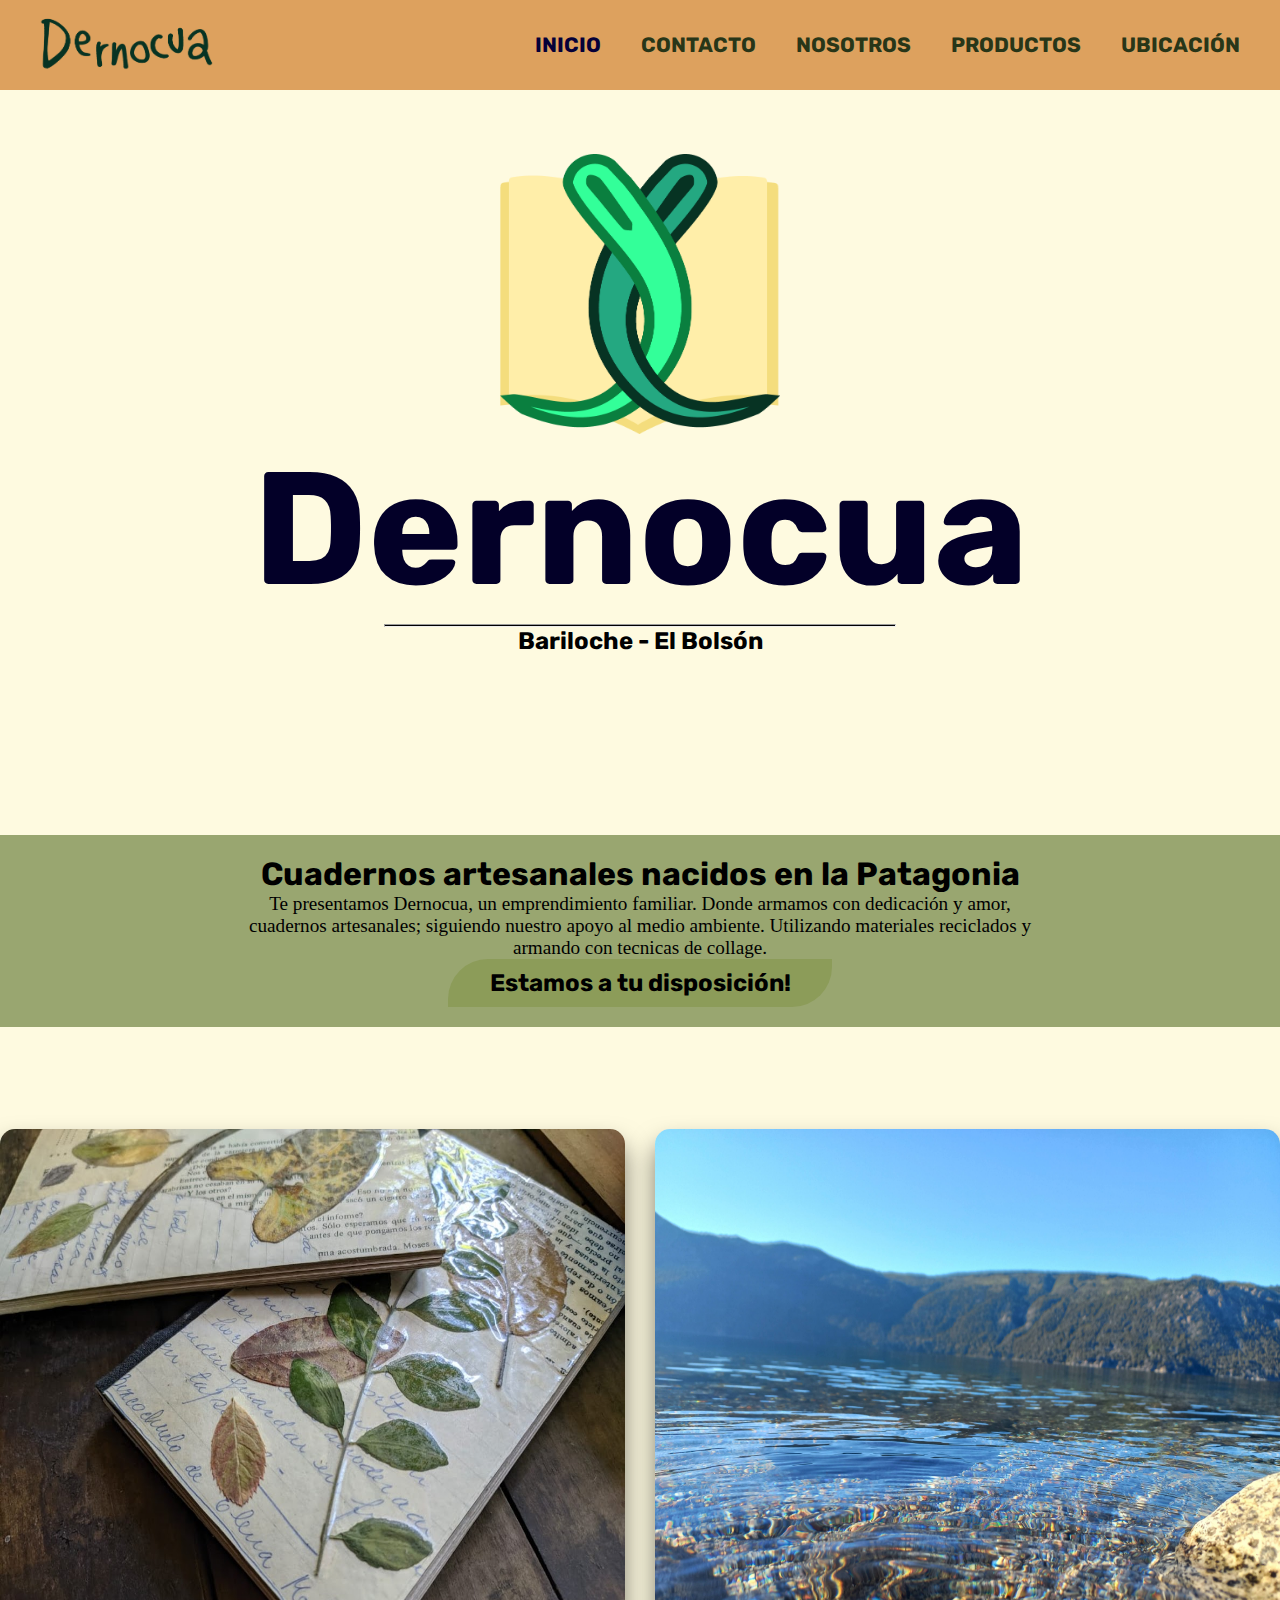
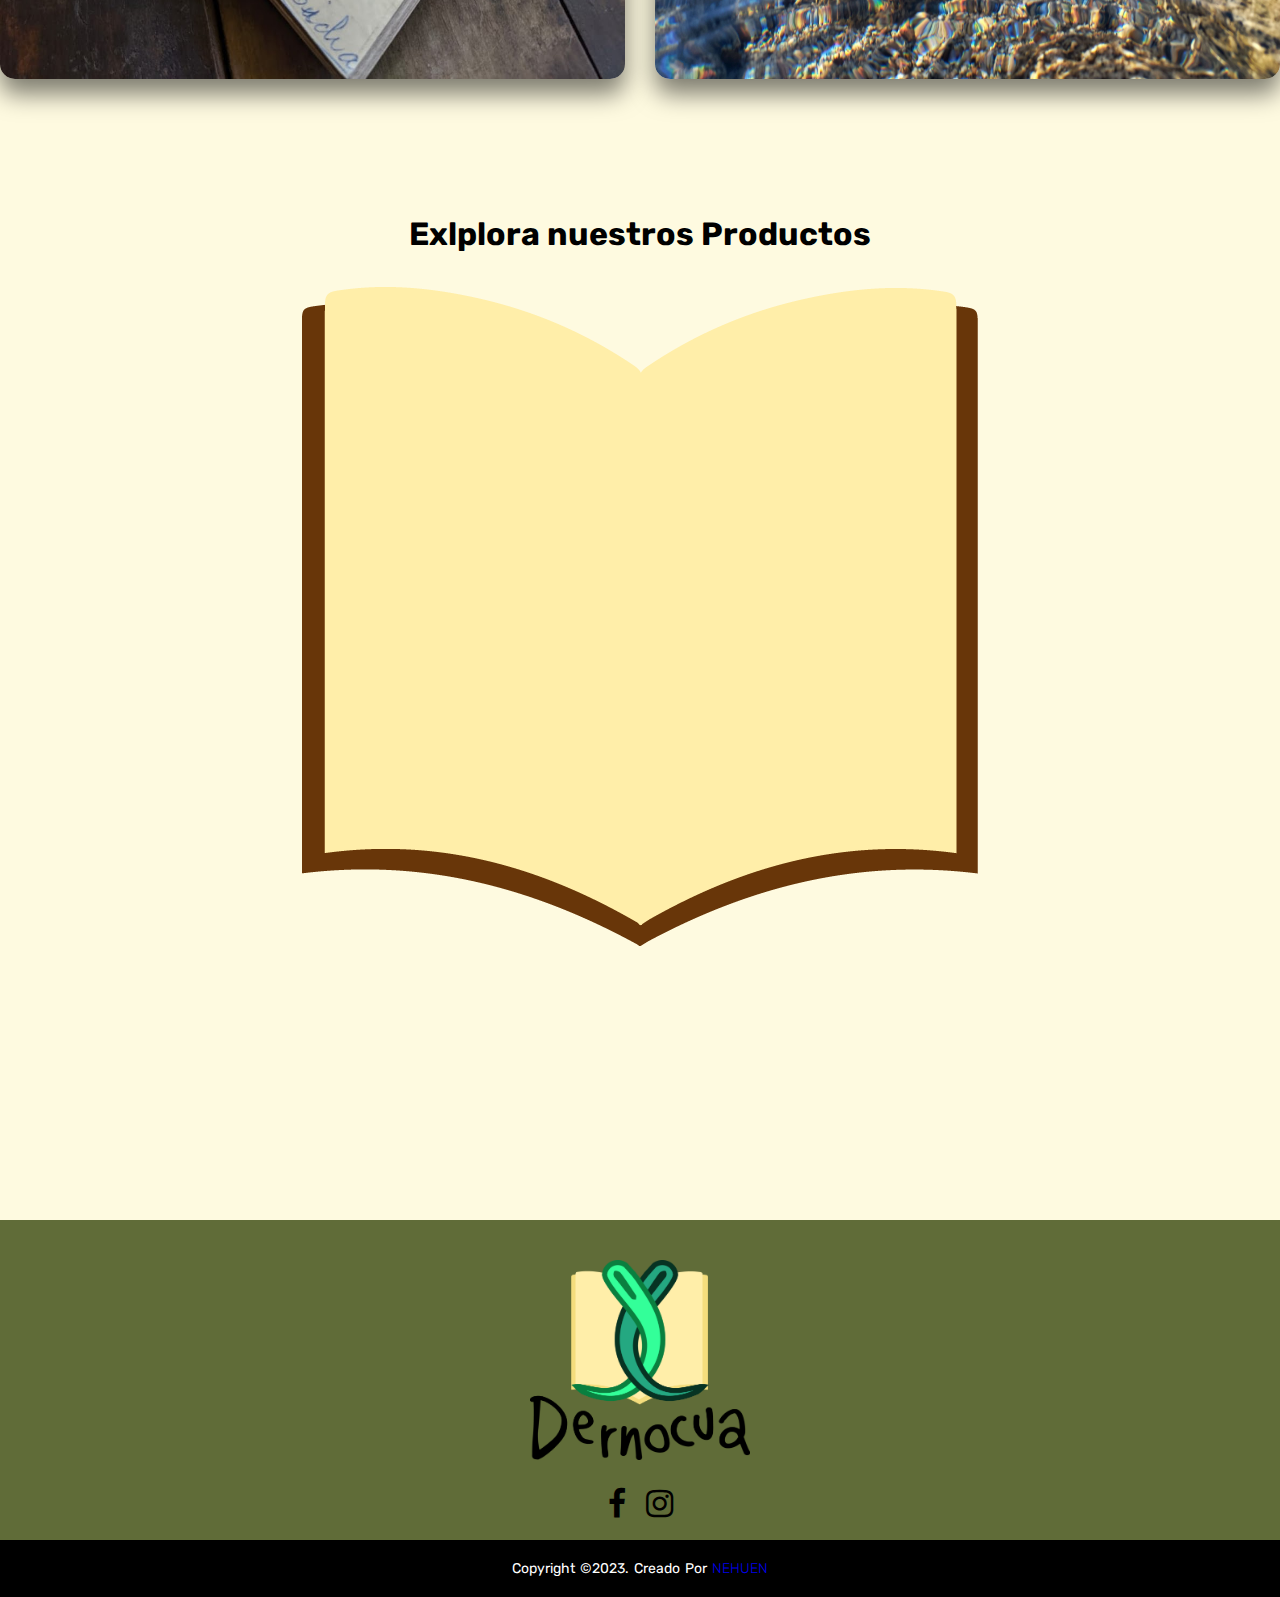
==== index.html @ 75b8b7bf "Primer commit" ====
<!DOCTYPE html>
<html lang="en">
<head>
    <meta charset="UTF-8">
    <meta http-equiv="X-UA-Compatible" content="IE=edge">
    <meta name="viewport" content="width=device-width, initial-scale=1.0">
    <link rel="preconnect" href="https://fonts.googleapis.com">
    <link rel="preconnect" href="https://fonts.gstatic.com" crossorigin>
    <link href="https://fonts.googleapis.com/css2?family=Rubik:wght@500&display=swap" rel="stylesheet">
    <link rel="stylesheet" href="https://stackpath.bootstrapcdn.com/font-awesome/4.7.0/css/font-awesome.min.css">
    <title>Dernocua | Inicio - Cuadernos artesanales</title>
    <link rel="shortcut icon" href="./Img/Dernocua.png" type="image/x-icon">
    <link rel="stylesheet" href="./Css/style.css">
</head>


<body>
    <header> 
        <div class="navbarDernocua"><!-- Menú de Nav --> 
            <a href="index.html" class="Logo"><img src="./Img/Solo letras.png" alt="Nombre Dernocua"></a> 
            <nav> 
                <ul class="Links">
                    <li><a href="index.html" class="active">Inicio</a></li>
                    <li><a href="./pages/Contacto.html" class="df contacto">Contacto</a></li>
                    <li><a href="./pages/Nosotros.html" class="df">Nosotros</a></li>
                    <li><a href="./pages/Productos.html" class="df">Productos</a></li>
                    <li><a href="./pages/Ubicación.html" class="df">Ubicación</a></li>
                </ul>
            </nav>

            <div class="list">
                <label for="menu" class="menu__label">
                    <img src="./Img/list.svg" alt="list">
                </label>
                <input type="checkbox" name="" id="menu" class="InputList">
                <div class="NavbarMenuMobile">
                    <ul class="LinksMobile">
                        <li><a href="index.html" class="active">Inicio</a></li>
                        <li><a href="./pages/Contacto.html" class="df contacto">Contacto</a></li>
                        <li><a href="./pages/Nosotros.html" class="df">Nosotros</a></li>
                        <li><a href="./pages/Productos.html" class="df">Productos</a></li>
                        <li><a href="./pages/Ubicación.html" class="df">Ubicación</a></li>
                    </ul>
                </div>
            </div>
        </div>
    </header> 
    

    <main>
        <img src="./Img/Dernocua.png" alt="Logo Dernocua" class="LogoIndex">
        <div class="ContenedorTitulo">
            <h1 class="titulo">Dernocua</h1>
            <hr class="hrIndex">
            <h3 class="Br-Bs">Bariloche - El Bolsón</h3>
        </div>
    </main>
    
    <section class="Presentación">
        <h2>Cuadernos artesanales nacidos en la Patagonia</h2>
        <p class="pPresentación">Te presentamos Dernocua, un emprendimiento familiar. Donde armamos con dedicación y amor, cuadernos artesanales; siguiendo nuestro apoyo al medio ambiente. Utilizando materiales reciclados y armando con tecnicas de collage.</p>
        <h5 class="Disposición">Estamos a tu disposición!</h5>
    </section>
    
    <section class="HsUbi">
        <figure>
                <div class="ContainerImg1">
                    <img src="./Img/IMG-20230214-WA0005.jpg" alt="Foto cuadernos" class="FHis">
                    <div class="CapaHis">
                        <h3>Nuestra historia</h3>
                        <a href="./Pages/Nosotros.html"  class="LinkHover">Conocé</a>
                    </div>
                </div>
                <div class="ContainerImg2">
                    <img src="./Img/20220206_082542.jpg" alt="Foto patagonia" class="FUbi">
                    <div class="CapaUbi">
                        <h3>Ubicanos</h3>
                        <a href="./Pages/Ubicación.html" class="LinkHover">Ver más</a>
                    </div>
                </div>
            </figure>
    </section>
    <Section class="ProductoLink">
        <div class="TituloExplora">
            <h2>Exlplora nuestros Productos</h2>
        <div>
        </div class="ImgExplora">
            <a href="./Pages/Productos.html"><img src="./Img/Dernocua-Productos-img.png" alt="Cuaderno"></a>
        </div>
    </Section>

    <footer>
        <div class="footer-content">
            <img src="./Img/Dernocua logo y nombre.png" alt="Logo de Dernocua" class="LogoFooter">
            <ul class="socials">
                <li><a href="https://www.facebook.com/profile.php?id=100084937357541" target="_blank" class="Face"><i class="fa fa-facebook"></i></a></li>
                <li><a href="https://www.instagram.com/dernocua/?fbclid=IwAR2qWeldLcAL_g2Lmc_AizQINRMRyN1Q34er-c5KJj5J0bY8YRoaZrIyLvI" target="_blank" class="Ig"><i class="fa fa-instagram"></i></a></li>
            </ul>
        </div>
        <div class="footer-bottom">
            <p>copyright &copy;2023. Creado por <span><a href="https://github.com/Nehuen627" target="_blank">Nehuen</a></span></p>
        </div>
    </footer>
</body>

</html>
---- Css/style.css ----
/* global */
* {
    margin: 0;
    padding: 0;
    box-sizing: border-box;
    text-decoration: none;
    list-style: none;
    font-family: 'Rubik', sans-serif;
}
body {
    height: 100vh;
    background-color: #FEFAE0;
}

/* header (navbar) */
header{
    position: fixed;
    top: 0;
    z-index: 1000;
	width: 100%;
	height: 90px;
	background-color: #DDA15E;
    transition: all .50s ease;
}
.navbarDernocua{
	max-width: 100%;
	padding: 0 10px;
	margin: auto;
}
.Logo{
	float: left;
	padding: 5px 20px 0;
}
.Logo img{
	height: 80px;
}
.Logo img:hover{
	transform: scale(1.1);
}
.Links{
    float: right;
	display: flex;
	align-items: center;
	min-height: 90px;
	z-index: 1000;
}
.Links{
	list-style: none;
	padding: 0 10px;
}
.Links li{
	position: relative;
	transition: .3s linear;
	z-index: 1000;
}
.Links li:hover{
	transform: scale(1.1);
}
.Links li a{
	text-align: center;
	text-transform: uppercase;
	font-size: 1.3rem;
	font-weight: bold;
	padding: 12px 20px;
	transition: .3s linear;
    text-decoration: none   ;
}
.LinksMobile li a {
    text-decoration: none;
}

.Links li a:hover{
    text-shadow: #da00e5 1px 1px;
    color: #050038;
	transform: scale(1.1);
}

.active {
    color: #050038;
}

/* color base texto navbar - inicio */
    .df {
color: #283618;
}   

.list {
    float: right;
    padding: 20px 20px 0;
}
.list label img {
    height: auto;
    width: 50px;
    display: none;
}
.InputList {
    display: none;
}

/* Footer */
footer{
    position: relative;
    bottom: 0;
    background-color: #606c38;
    height: auto;
    width: 100%;
    font-family: "Open Sans";
    padding-top: 40px;
}
.LogoFooter {
    height: 200px;
}
.footer-content{
    display: flex;
    align-items: center;
    justify-content: center;
    flex-direction: column;
    text-align: center;
}
.socials{
    list-style: none;
    display: flex;
    align-items: center;
    justify-content: center;
    margin: 28px 0 20px 0;
}
.socials li{
    margin: 0 10px;
}
.socials a{
    text-decoration: none;
    color: black;
}
.socials a i{
    font-size: 2rem;
    transition: color .4s ease;
}
.Face i:hover {
    color: #F3FF86;
    transform: scale(1.1);
}
.Ig i:hover {
    color: 	#F3FF86;
    transform: scale(1.1);
}

.footer-bottom{
    color: #fff;
    background: #000;
    width: 100%;
    padding: 20px 0;
    text-align: center;
}
.footer-bottom p{
    font-size: 14px;
    word-spacing: 2px;
    text-transform: capitalize;
}
.footer-bottom span{
    text-transform: uppercase;
    font-weight: 200;
}

/* titulo */
.ContenedorTitulo {
    overflow: hidden;
}
.titulo {
    font-size: 10rem;
    position: relative;
    text-align: center;
    color: #030028;
    background: none;
    animation: 2s;
    animation-name: slidein;
}
@keyframes slidein {
    from {
        margin-left: 100%;
        width: 300% 
    }

    to {
        margin-left: 0%;
        width: 100%;
    }
}
.titulo.noIndex {
    margin: 15% auto 15% auto;
}

/* Index */
/* main */
.LogoIndex {
    display: flex;
    position: relative;
    margin: 12% auto 0% auto;
    height: 280px;
    width: 280px;
}

.hrIndex {
    background-color: black;
    position: relative;
    height: 3px;
    width: 40%;
    margin-left: auto;
    margin-right: auto;
    animation: 5s;
    animation-name: slidein;
}

.Br-Bs {
    position: relative;
    text-align: center;
    font-size: 1.5rem;
    padding: 0 0 180px 0;
    animation: 4s;
    animation-name: slidein;
}

/* Presentación */
.Presentación {
    position: relative;
    text-align: center;
    padding: 20px 0 20px 0;
    background-color: #99a670;
    width: 100%;
}
.Presentación h2 {
    font-size: 2rem;
}
.pPresentación {
    width: 800px;
    margin: 0 auto;
    color: black;
    font-family: 'Pacifico', cursive;
    font-size: 1.2rem;
}
.Disposición {
    font-size: 1.5rem;
    padding: 10px 0;
    margin: 0% 35%;
    background-color: #8c9c59;
    border-bottom-right-radius: 40px;
    border-top-left-radius: 40px;
}

/* section hs y ub */
.HsUbi figure {
    display: flex;
    margin: 8% auto;
    justify-content: center;
    align-items: center;
}

.ContainerImg1 {
    position: relative;
    width: 50%;
    max-width: 733px;
    display: flex;
    margin-right: 15px;
    align-items: center;
}
.ContainerImg2 {
    position: relative;
    width: 50%;
    max-width: 733px;
    display: flex;
    margin-left: 15px;
    align-items: center;
}
.FHis, .FUbi {
    display: block;
    width: 100%;
    height: 550px;
    border-radius: 15px;
    box-shadow: 0px 15px 25px #00000080;
    cursor: pointer;
}
.CapaHis, .CapaUbi{
    position: absolute;
    background: #00000080;
    color: #f1f1f1;
    border-radius: 15px;
    width: 100%;
    height: 100%;
    transition: .5s ease;
    opacity:0;
    font-size: 2rem;
    color: white;
    text-align: center;
    padding: 50% 50% 0 0 ;
}

.LinkHover {
    color: #FFFFAB;
    font-size: 2rem;
    font-family: "Open Sans";
}

.ContainerImg1:hover .CapaHis {
    opacity: 1;
}
.ContainerImg2:hover .CapaUbi {
    opacity: 1;
}

/* Llama a Producto */
.ProductoLink {
    display: flex;
    justify-content: center;
}
.ProductoLink h2 {
    font-size: 2rem;
    text-align: center;
    padding: 5% 0;
}
.ProductoLink div img {
    margin: 0 0 40% 0;
}

.TituloExplora:hover {
    transform: scale(1.1);
    transition: all 0.5s ease;
}

/* Contacto */
.M-Contacto div {
    position: relative;
    text-align: center;
}
.M-Contacto div h2 {
    font-size: 2.5rem;
}
.M-Contacto div p {
    font-size: 1.2rem;
}
.cuerpo {
    display: flex;
    justify-content: center;
}
.S-Formulario {
    background-color: #E3A772;
    border: #572b05 solid;
    display: flex;
    padding: 5%;
    height: 70%;
    width: 40%;
    border-radius: 2%;
    margin: 5%;
    justify-content: center;
}

.Formulario {
    height: auto;
    width: 100%;
    display: flex;
    flex-direction: column;
}
.Formulario h5 {
    margin: 1%;
    font-size: 1.1rem;
}
.Formulario input, select{
    margin:1% auto 5% 1%;
    height: 45%;
    width: 100%;
    background-color:antiquewhite;
    border: #000 solid;
}
.Formulario textarea {
    margin:1% auto 0% 1%;
    width: 100%;
    height: 50%;
    background-color:antiquewhite;
    border: #000 solid;
}
.contenido {
    display: flex;
    align-items: center;
    margin:1%;
}

#checkbox{
    margin: 0%;
    width: 10%;
    height: 60%;
}
.Nhover:hover , .Mhover:hover , .Thover:hover , .Chover:hover {
    transform: scale(1);
    color: #050038;
    text-shadow: #ffffff 1px 1px;
}

/* Nosotros */
.M-Nosotros  h2{
    text-align: center;
    font-size: 2.5rem;
    margin: 0% auto 4% auto;
}
.N-Dernocua {
    text-align: center;
    font-size: 3rem;
    background-color:#8D80AD;
    padding: 2%;
    color: 010029;
    font-family: 'Pacifico', cursive;
}
.Historia {
    text-align: center;
}
.H-p1 p, .H-p2  p, .H-p4 p {
    font-size: 1.2rem;
    color: #000;
    padding: 5%;
    font-family: 'Pacifico', cursive;
    font-weight: 500;
    font-size: 1.3rem;
    width: 60%;
    margin: 0% auto;
}

.H-p3 p {
    margin-top: 5%;
    font-size: 1.4rem;
}
.H-p3 h4 {
    padding: 3%;
    font-size: 1.6rem
}
.H-p4 {
    padding: 1%;
}

.H-p5 {
    font-size: 1.8rem;
    margin: 0% auto 8% auto;
}
.H-p6 {
    padding: 5%;
    font-weight: 600;
    font-size: 1.4rem;
    background-color: #39210c7b;
    margin: 0% 5%;
    border-top-left-radius: 80px;
    border-bottom-right-radius: 80px;
}

.Historia hr {
    width: 80%;
    height: 3.5px;
    margin: 1% auto;
    background-color: #000;
    display: inline-block;
    justify-content: center;
}

.agradecimiento {
    padding: 5%;
    margin: 10% 10% 15% 10%;
    border-radius: 50px;
    font-size: 1.5rem;
    box-shadow: 0px 15px 25px #00000080;
    background-color: #d28400;
    background-image: linear-gradient(132deg, #d28400 0%, #715900 100%);    
    text-align: center;
}

/* Ubicación */
.UbicacionesPresentación h2{
    text-align: center;
    font-size: 2.5rem;
    margin: 0% auto 4% auto;
}
.UbicacionesPresentación p {
    text-align: center;
    font-size: 1.5rem;
    margin-bottom: 2%;
}
.carouseldiv {
    background-color: #000;
    padding: 0.5%;
    border-radius: 10px;
    margin-bottom: 20%;
}
.TextCarousel {
    color: black;
}
.TextCarousel a {
    text-decoration: none;
    color: #c800ff;
}


/* Productos */

.M-Productos h2 {
    text-align: center;
    font-size: 2.5rem;
    margin: 0% auto 4% auto;
}
.GridContainer {
    width: 100%;
    margin: 0 auto 20% auto;
    max-width: 1240px;
}
.ProductosSection {
    display: grid;
    grid-template-columns: repeat(3, 1fr);
    grid-gap: 50px;
}

.ProductosSection__ContenedorImg img{
    height: auto;
    width: 100%;
    position: relative;
    display: inline-block;
    margin-bottom: 20px;
    box-shadow: 0 26px 24px -16px rgb(0 0 0 / 40%);
    transition: all .17s ease-in-out;
}

.ProductosSection__Producto1 img:hover,  .ProductosSection__Producto2 img:hover, .ProductosSection__Producto3 img:hover, .ProductosSection__Producto4 img:hover, .ProductosSection__Producto5 img:hover, .ProductosSection__Producto6 img:hover {
    transform: translateY(-10px);
    padding: 2px;
    background-color: blueviolet;
}         

.ProductosSection__Producto1:hover,  .ProductosSection__Producto2:hover, .ProductosSection__Producto3:hover, .ProductosSection__Producto4:hover, .ProductosSection__Producto5:hover, .ProductosSection__Producto6:hover {
    color: blueviolet;
}         

/* Media queries */
/* Small devices (portrait tablets and large phones, 600px and up) */
@media only screen and (max-width: 768px) {
    /* Navbar */
    .Links {
        display: none;
    }
    .list label img {
        display: block;
    }
    .NavbarMenuMobile {
        position: absolute;
        top: 100%;
        margin-top: 1%;
        right: 2%;
        width: 270px;
        height: auto;
        background-color: #DDA15E;
        display: flex;
        flex-direction: column;
        border-radius: 10px;
        transition: all .50s;
        clip-path: circle(0 at center);
    }
    .LinksMobile {
        padding-left: 0rem; 
        margin-bottom: 0rem; 
    }
    .LinksMobile a {
        display: block;
        margin: 12px 0;
        padding: 0px 25px;
        transition: all .50s;
    }
    .InputList:checked + .NavbarMenuMobile {
        clip-path: circle(100% at center);
    }
    .tituloMobile {
        font-size: 2.5rem;
    }  
    .ContenedorTitulo {
        margin: 30% auto 15% auto;
    }
    /* Productos */
    .ProductosSection {
        display: grid;
        grid-template-columns: 1fr;
    }    
}


/* Medium devices (landscape tablets, 768px and up) */
@media only screen and (min-width:768px) and (max-width: 992px) {
    /* Navbar */
    .Links {
        display: none;
    }
    .list label img {
        display: block;
    }
    .NavbarMenuMobile {
        position: absolute;
        top: 100%;
        margin-top: 1%;
        right: 2%;
        width: 270px;
        height: auto;
        background-color: #DDA15E;
        display: flex;
        flex-direction: column;
        border-radius: 10px;
        transition: all .50s;
        clip-path: circle(0 at center);
    }
    .LinksMobile {
        padding-left: 0rem; 
        margin-bottom: 0rem; 
    }
    .LinksMobile a {
        display: block;
        margin: 12px 0;
        padding: 0px 25px;
        transition: all .50s;
    }
    .InputList:checked + .NavbarMenuMobile {
        clip-path: circle(100% at center);
    }
    .tituloMobile {
        font-size: 2rem;
    }  

    
    /* Productos */
    .ProductosSection {
        display: grid;
        grid-template-columns: repeat(2, 1fr);
        grid-gap: 50px;
    }    
}

@media only screen and (min-width:992px) {
    .NavbarMenuMobile {
        display: none;
    }
}
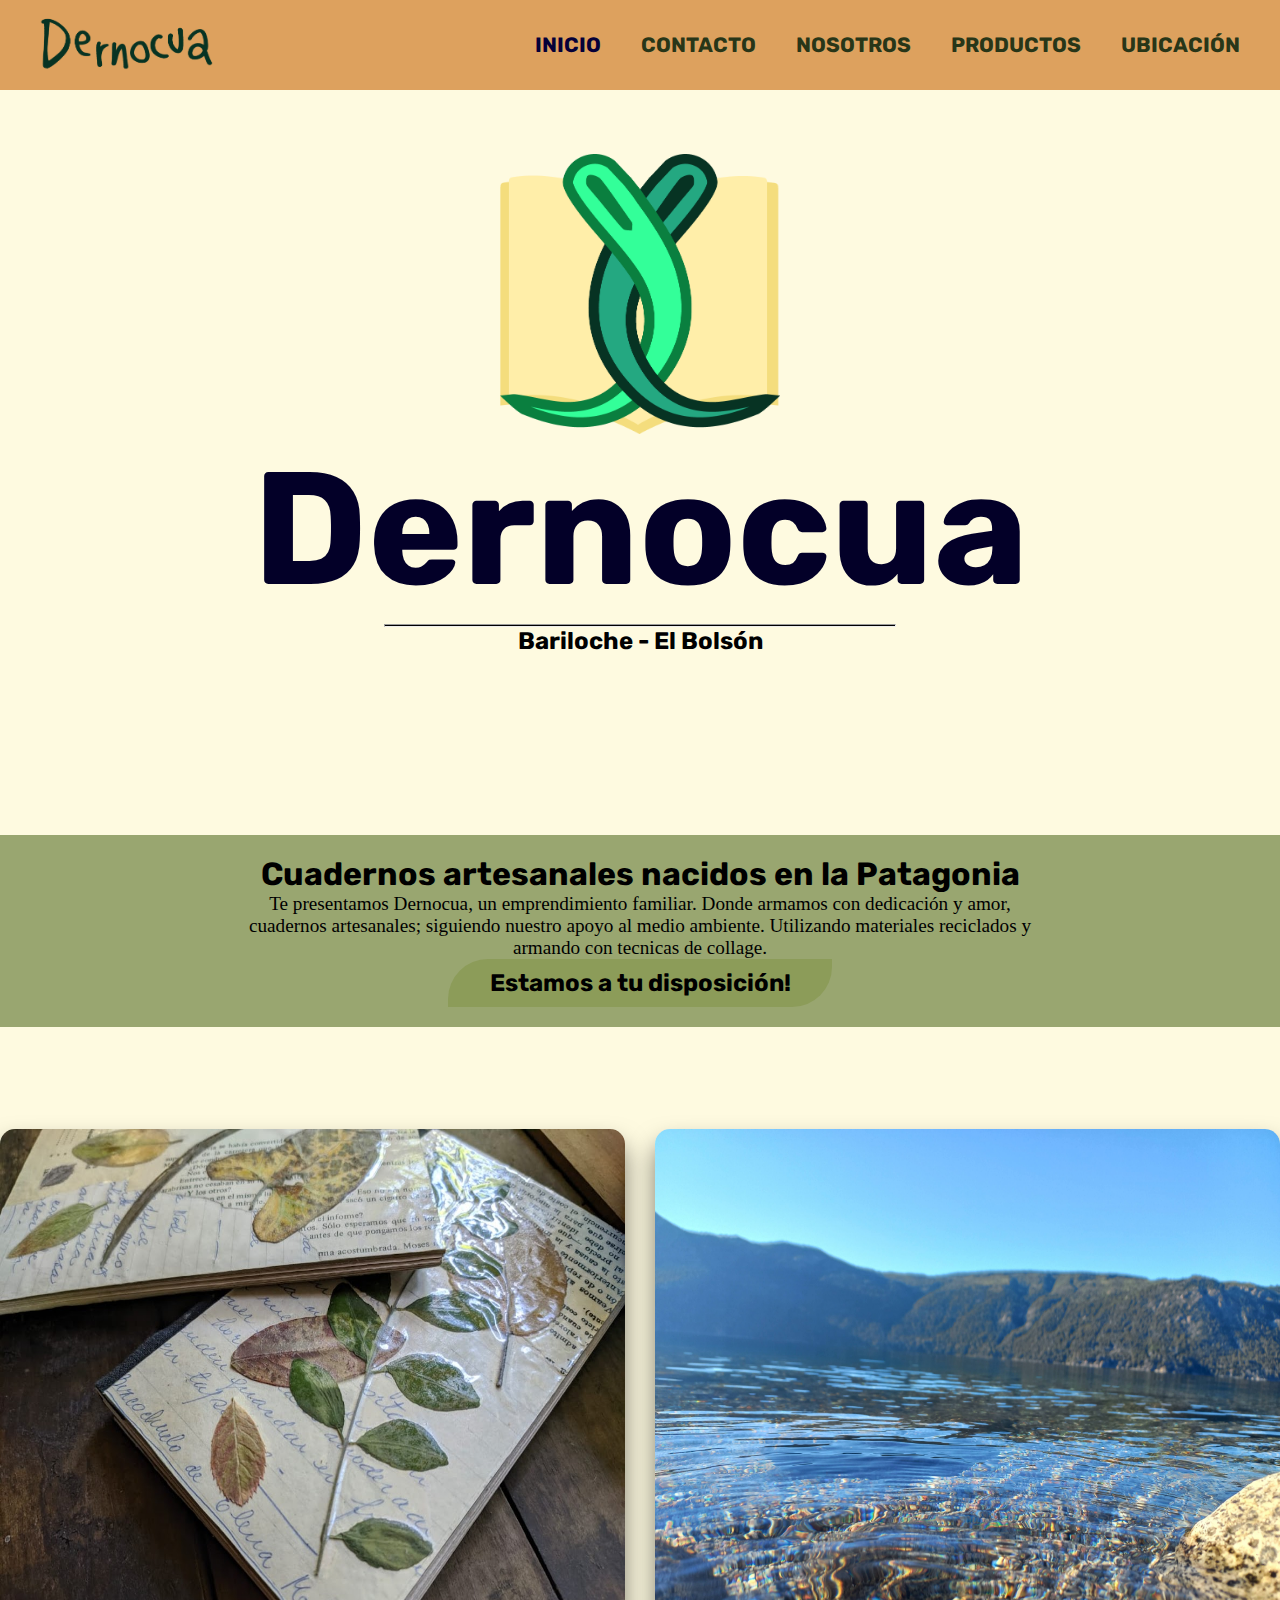
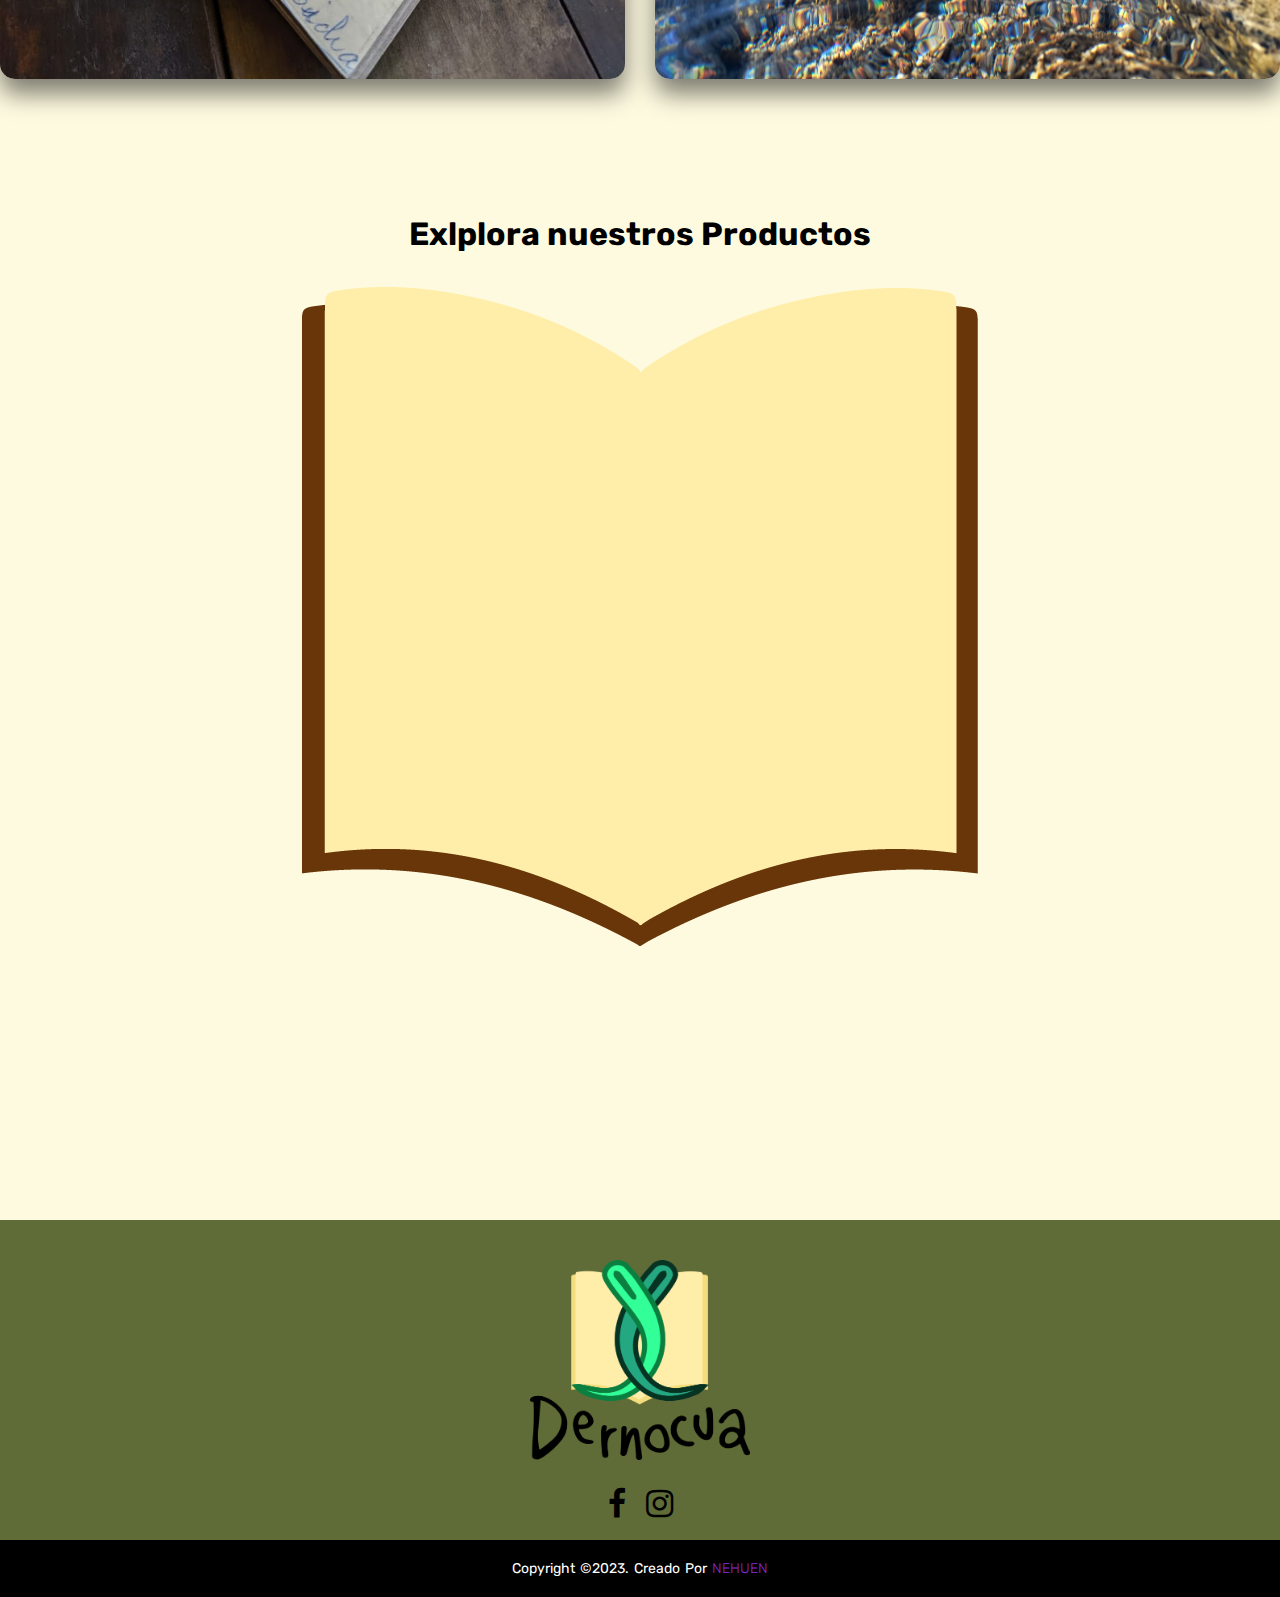
==== commit 5539aae6: "Producto-Ubicación Responsive" ====
--- a/index.html
+++ b/index.html
@@ -1,107 +1,107 @@
-<!DOCTYPE html>
-<html lang="en">
-<head>
-    <meta charset="UTF-8">
-    <meta http-equiv="X-UA-Compatible" content="IE=edge">
-    <meta name="viewport" content="width=device-width, initial-scale=1.0">
-    <link rel="preconnect" href="https://fonts.googleapis.com">
-    <link rel="preconnect" href="https://fonts.gstatic.com" crossorigin>
-    <link href="https://fonts.googleapis.com/css2?family=Rubik:wght@500&display=swap" rel="stylesheet">
-    <link rel="stylesheet" href="https://stackpath.bootstrapcdn.com/font-awesome/4.7.0/css/font-awesome.min.css">
-    <title>Dernocua | Inicio - Cuadernos artesanales</title>
-    <link rel="shortcut icon" href="./Img/Dernocua.png" type="image/x-icon">
-    <link rel="stylesheet" href="./Css/style.css">
-</head>
-
-
-<body>
-    <header> 
-        <div class="navbarDernocua"><!-- Menú de Nav --> 
-            <a href="index.html" class="Logo"><img src="./Img/Solo letras.png" alt="Nombre Dernocua"></a> 
-            <nav> 
-                <ul class="Links">
-                    <li><a href="index.html" class="active">Inicio</a></li>
-                    <li><a href="./pages/Contacto.html" class="df contacto">Contacto</a></li>
-                    <li><a href="./pages/Nosotros.html" class="df">Nosotros</a></li>
-                    <li><a href="./pages/Productos.html" class="df">Productos</a></li>
-                    <li><a href="./pages/Ubicación.html" class="df">Ubicación</a></li>
-                </ul>
-            </nav>
-
-            <div class="list">
-                <label for="menu" class="menu__label">
-                    <img src="./Img/list.svg" alt="list">
-                </label>
-                <input type="checkbox" name="" id="menu" class="InputList">
-                <div class="NavbarMenuMobile">
-                    <ul class="LinksMobile">
-                        <li><a href="index.html" class="active">Inicio</a></li>
-                        <li><a href="./pages/Contacto.html" class="df contacto">Contacto</a></li>
-                        <li><a href="./pages/Nosotros.html" class="df">Nosotros</a></li>
-                        <li><a href="./pages/Productos.html" class="df">Productos</a></li>
-                        <li><a href="./pages/Ubicación.html" class="df">Ubicación</a></li>
-                    </ul>
-                </div>
-            </div>
-        </div>
-    </header> 
-    
-
-    <main>
-        <img src="./Img/Dernocua.png" alt="Logo Dernocua" class="LogoIndex">
-        <div class="ContenedorTitulo">
-            <h1 class="titulo">Dernocua</h1>
-            <hr class="hrIndex">
-            <h3 class="Br-Bs">Bariloche - El Bolsón</h3>
-        </div>
-    </main>
-    
-    <section class="Presentación">
-        <h2>Cuadernos artesanales nacidos en la Patagonia</h2>
-        <p class="pPresentación">Te presentamos Dernocua, un emprendimiento familiar. Donde armamos con dedicación y amor, cuadernos artesanales; siguiendo nuestro apoyo al medio ambiente. Utilizando materiales reciclados y armando con tecnicas de collage.</p>
-        <h5 class="Disposición">Estamos a tu disposición!</h5>
-    </section>
-    
-    <section class="HsUbi">
-        <figure>
-                <div class="ContainerImg1">
-                    <img src="./Img/IMG-20230214-WA0005.jpg" alt="Foto cuadernos" class="FHis">
-                    <div class="CapaHis">
-                        <h3>Nuestra historia</h3>
-                        <a href="./Pages/Nosotros.html"  class="LinkHover">Conocé</a>
-                    </div>
-                </div>
-                <div class="ContainerImg2">
-                    <img src="./Img/20220206_082542.jpg" alt="Foto patagonia" class="FUbi">
-                    <div class="CapaUbi">
-                        <h3>Ubicanos</h3>
-                        <a href="./Pages/Ubicación.html" class="LinkHover">Ver más</a>
-                    </div>
-                </div>
-            </figure>
-    </section>
-    <Section class="ProductoLink">
-        <div class="TituloExplora">
-            <h2>Exlplora nuestros Productos</h2>
-        <div>
-        </div class="ImgExplora">
-            <a href="./Pages/Productos.html"><img src="./Img/Dernocua-Productos-img.png" alt="Cuaderno"></a>
-        </div>
-    </Section>
-
-    <footer>
-        <div class="footer-content">
-            <img src="./Img/Dernocua logo y nombre.png" alt="Logo de Dernocua" class="LogoFooter">
-            <ul class="socials">
-                <li><a href="https://www.facebook.com/profile.php?id=100084937357541" target="_blank" class="Face"><i class="fa fa-facebook"></i></a></li>
-                <li><a href="https://www.instagram.com/dernocua/?fbclid=IwAR2qWeldLcAL_g2Lmc_AizQINRMRyN1Q34er-c5KJj5J0bY8YRoaZrIyLvI" target="_blank" class="Ig"><i class="fa fa-instagram"></i></a></li>
-            </ul>
-        </div>
-        <div class="footer-bottom">
-            <p>copyright &copy;2023. Creado por <span><a href="https://github.com/Nehuen627" target="_blank">Nehuen</a></span></p>
-        </div>
-    </footer>
-</body>
-
-</html>
-
+<!DOCTYPE html>
+<html lang="en">
+<head>
+    <meta charset="UTF-8">
+    <meta http-equiv="X-UA-Compatible" content="IE=edge">
+    <meta name="viewport" content="width=device-width, initial-scale=1.0">
+    <link rel="preconnect" href="https://fonts.googleapis.com">
+    <link rel="preconnect" href="https://fonts.gstatic.com" crossorigin>
+    <link href="https://fonts.googleapis.com/css2?family=Rubik:wght@500&display=swap" rel="stylesheet">
+    <link rel="stylesheet" href="https://stackpath.bootstrapcdn.com/font-awesome/4.7.0/css/font-awesome.min.css">
+    <title>Dernocua | Inicio - Cuadernos artesanales</title>
+    <link rel="shortcut icon" href="./Img/Dernocua.png" type="image/x-icon">
+    <link rel="stylesheet" href="./Css/style.css">
+</head>
+
+
+<body>
+    <header> 
+        <div class="navbarDernocua"><!-- Menú de Nav --> 
+            <a href="index.html" class="Logo"><img src="./Img/Solo letras.png" alt="Nombre Dernocua"></a> 
+            <nav> 
+                <ul class="Links">
+                    <li><a href="index.html" class="active">Inicio</a></li>
+                    <li><a href="./Pages/Contacto.html" class="df contacto">Contacto</a></li>
+                    <li><a href="./Pages/Nosotros.html" class="df">Nosotros</a></li>
+                    <li><a href="./Pages/Productos.html" class="df">Productos</a></li>
+                    <li><a href="./Pages/Ubicación.html" class="df">Ubicación</a></li>
+                </ul>
+            </nav>
+
+            <div class="list">
+                <label for="menu" class="menu__label">
+                    <img src="./Img/list.svg" alt="list">
+                </label>
+                <input type="checkbox" name="" id="menu" class="InputList">
+                <div class="NavbarMenuMobile">
+                    <ul class="LinksMobile">
+                        <li><a href="index.html" class="active">Inicio</a></li>
+                        <li><a href="./Pages/Contacto.html" class="df contacto">Contacto</a></li>
+                        <li><a href="./Pages/Nosotros.html" class="df">Nosotros</a></li>
+                        <li><a href="./Pages/Productos.html" class="df">Productos</a></li>
+                        <li><a href="./Pages/Ubicación.html" class="df">Ubicación</a></li>
+                    </ul>
+                </div>
+            </div>
+        </div>
+    </header> 
+    
+
+    <main>
+        <img src="./Img/Dernocua.png" alt="Logo Dernocua" class="LogoIndex">
+        <div class="ContenedorTitulo">
+            <h1 class="titulo">Dernocua</h1>
+            <hr class="hrIndex">
+            <h3 class="Br-Bs">Bariloche - El Bolsón</h3>
+        </div>
+    </main>
+    
+    <section class="Presentación">
+        <h2>Cuadernos artesanales nacidos en la Patagonia</h2>
+        <p class="pPresentación">Te presentamos Dernocua, un emprendimiento familiar. Donde armamos con dedicación y amor, cuadernos artesanales; siguiendo nuestro apoyo al medio ambiente. Utilizando materiales reciclados y armando con tecnicas de collage.</p>
+        <h5 class="Disposición">Estamos a tu disposición!</h5>
+    </section>
+    
+    <section class="HsUbi">
+        <figure>
+                <div class="ContainerImg1">
+                    <img src="./Img/IMG-20230214-WA0005.jpg" alt="Foto cuadernos" class="FHis">
+                    <div class="CapaHis">
+                        <h3>Nuestra historia</h3>
+                        <a href="./Pages/Nosotros.html"  class="LinkHover">Conocé</a>
+                    </div>
+                </div>
+                <div class="ContainerImg2">
+                    <img src="./Img/20220206_082542.jpg" alt="Foto patagonia" class="FUbi">
+                    <div class="CapaUbi">
+                        <h3>Ubicanos</h3>
+                        <a href="./Pages/Ubicación.html" class="LinkHover">Ver más</a>
+                    </div>
+                </div>
+            </figure>
+    </section>
+    <Section class="ProductoLink">
+        <div class="TituloExplora">
+            <h2>Exlplora nuestros Productos</h2>
+        <div>
+        </div class="ImgExplora">
+            <a href="./Pages/Productos.html"><img src="./Img/Dernocua-Productos-img.png" alt="Cuaderno"></a>
+        </div>
+    </Section>
+
+    <footer>
+        <div class="footer-content">
+            <img src="./Img/Dernocua logo y nombre.png" alt="Logo de Dernocua" class="LogoFooter">
+            <ul class="socials">
+                <li><a href="https://www.facebook.com/profile.php?id=100084937357541" target="_blank" class="Face"><i class="fa fa-facebook"></i></a></li>
+                <li><a href="https://www.instagram.com/dernocua/?fbclid=IwAR2qWeldLcAL_g2Lmc_AizQINRMRyN1Q34er-c5KJj5J0bY8YRoaZrIyLvI" target="_blank" class="Ig"><i class="fa fa-instagram"></i></a></li>
+            </ul>
+        </div>
+        <div class="footer-bottom">
+            <p>copyright &copy;2023. Creado por <span><a href="https://github.com/Nehuen627" target="_blank">Nehuen</a></span></p>
+        </div>
+    </footer>
+</body>
+
+</html>
+
--- a/Css/style.css
+++ b/Css/style.css
@@ -1,638 +1,654 @@
-/* global */
-* {
-    margin: 0;
-    padding: 0;
-    box-sizing: border-box;
-    text-decoration: none;
-    list-style: none;
-    font-family: 'Rubik', sans-serif;
-}
-body {
-    height: 100vh;
-    background-color: #FEFAE0;
-}
-
-/* header (navbar) */
-header{
-    position: fixed;
-    top: 0;
-    z-index: 1000;
-	width: 100%;
-	height: 90px;
-	background-color: #DDA15E;
-    transition: all .50s ease;
-}
-.navbarDernocua{
-	max-width: 100%;
-	padding: 0 10px;
-	margin: auto;
-}
-.Logo{
-	float: left;
-	padding: 5px 20px 0;
-}
-.Logo img{
-	height: 80px;
-}
-.Logo img:hover{
-	transform: scale(1.1);
-}
-.Links{
-    float: right;
-	display: flex;
-	align-items: center;
-	min-height: 90px;
-	z-index: 1000;
-}
-.Links{
-	list-style: none;
-	padding: 0 10px;
-}
-.Links li{
-	position: relative;
-	transition: .3s linear;
-	z-index: 1000;
-}
-.Links li:hover{
-	transform: scale(1.1);
-}
-.Links li a{
-	text-align: center;
-	text-transform: uppercase;
-	font-size: 1.3rem;
-	font-weight: bold;
-	padding: 12px 20px;
-	transition: .3s linear;
-    text-decoration: none   ;
-}
-.LinksMobile li a {
-    text-decoration: none;
-}
-
-.Links li a:hover{
-    text-shadow: #da00e5 1px 1px;
-    color: #050038;
-	transform: scale(1.1);
-}
-
-.active {
-    color: #050038;
-}
-
-/* color base texto navbar - inicio */
-    .df {
-color: #283618;
-}   
-
-.list {
-    float: right;
-    padding: 20px 20px 0;
-}
-.list label img {
-    height: auto;
-    width: 50px;
-    display: none;
-}
-.InputList {
-    display: none;
-}
-
-/* Footer */
-footer{
-    position: relative;
-    bottom: 0;
-    background-color: #606c38;
-    height: auto;
-    width: 100%;
-    font-family: "Open Sans";
-    padding-top: 40px;
-}
-.LogoFooter {
-    height: 200px;
-}
-.footer-content{
-    display: flex;
-    align-items: center;
-    justify-content: center;
-    flex-direction: column;
-    text-align: center;
-}
-.socials{
-    list-style: none;
-    display: flex;
-    align-items: center;
-    justify-content: center;
-    margin: 28px 0 20px 0;
-}
-.socials li{
-    margin: 0 10px;
-}
-.socials a{
-    text-decoration: none;
-    color: black;
-}
-.socials a i{
-    font-size: 2rem;
-    transition: color .4s ease;
-}
-.Face i:hover {
-    color: #F3FF86;
-    transform: scale(1.1);
-}
-.Ig i:hover {
-    color: 	#F3FF86;
-    transform: scale(1.1);
-}
-
-.footer-bottom{
-    color: #fff;
-    background: #000;
-    width: 100%;
-    padding: 20px 0;
-    text-align: center;
-}
-.footer-bottom p{
-    font-size: 14px;
-    word-spacing: 2px;
-    text-transform: capitalize;
-}
-.footer-bottom span{
-    text-transform: uppercase;
-    font-weight: 200;
-}
-
-/* titulo */
-.ContenedorTitulo {
-    overflow: hidden;
-}
-.titulo {
-    font-size: 10rem;
-    position: relative;
-    text-align: center;
-    color: #030028;
-    background: none;
-    animation: 2s;
-    animation-name: slidein;
-}
-@keyframes slidein {
-    from {
-        margin-left: 100%;
-        width: 300% 
-    }
-
-    to {
-        margin-left: 0%;
-        width: 100%;
-    }
-}
-.titulo.noIndex {
-    margin: 15% auto 15% auto;
-}
-
-/* Index */
-/* main */
-.LogoIndex {
-    display: flex;
-    position: relative;
-    margin: 12% auto 0% auto;
-    height: 280px;
-    width: 280px;
-}
-
-.hrIndex {
-    background-color: black;
-    position: relative;
-    height: 3px;
-    width: 40%;
-    margin-left: auto;
-    margin-right: auto;
-    animation: 5s;
-    animation-name: slidein;
-}
-
-.Br-Bs {
-    position: relative;
-    text-align: center;
-    font-size: 1.5rem;
-    padding: 0 0 180px 0;
-    animation: 4s;
-    animation-name: slidein;
-}
-
-/* Presentación */
-.Presentación {
-    position: relative;
-    text-align: center;
-    padding: 20px 0 20px 0;
-    background-color: #99a670;
-    width: 100%;
-}
-.Presentación h2 {
-    font-size: 2rem;
-}
-.pPresentación {
-    width: 800px;
-    margin: 0 auto;
-    color: black;
-    font-family: 'Pacifico', cursive;
-    font-size: 1.2rem;
-}
-.Disposición {
-    font-size: 1.5rem;
-    padding: 10px 0;
-    margin: 0% 35%;
-    background-color: #8c9c59;
-    border-bottom-right-radius: 40px;
-    border-top-left-radius: 40px;
-}
-
-/* section hs y ub */
-.HsUbi figure {
-    display: flex;
-    margin: 8% auto;
-    justify-content: center;
-    align-items: center;
-}
-
-.ContainerImg1 {
-    position: relative;
-    width: 50%;
-    max-width: 733px;
-    display: flex;
-    margin-right: 15px;
-    align-items: center;
-}
-.ContainerImg2 {
-    position: relative;
-    width: 50%;
-    max-width: 733px;
-    display: flex;
-    margin-left: 15px;
-    align-items: center;
-}
-.FHis, .FUbi {
-    display: block;
-    width: 100%;
-    height: 550px;
-    border-radius: 15px;
-    box-shadow: 0px 15px 25px #00000080;
-    cursor: pointer;
-}
-.CapaHis, .CapaUbi{
-    position: absolute;
-    background: #00000080;
-    color: #f1f1f1;
-    border-radius: 15px;
-    width: 100%;
-    height: 100%;
-    transition: .5s ease;
-    opacity:0;
-    font-size: 2rem;
-    color: white;
-    text-align: center;
-    padding: 50% 50% 0 0 ;
-}
-
-.LinkHover {
-    color: #FFFFAB;
-    font-size: 2rem;
-    font-family: "Open Sans";
-}
-
-.ContainerImg1:hover .CapaHis {
-    opacity: 1;
-}
-.ContainerImg2:hover .CapaUbi {
-    opacity: 1;
-}
-
-/* Llama a Producto */
-.ProductoLink {
-    display: flex;
-    justify-content: center;
-}
-.ProductoLink h2 {
-    font-size: 2rem;
-    text-align: center;
-    padding: 5% 0;
-}
-.ProductoLink div img {
-    margin: 0 0 40% 0;
-}
-
-.TituloExplora:hover {
-    transform: scale(1.1);
-    transition: all 0.5s ease;
-}
-
-/* Contacto */
-.M-Contacto div {
-    position: relative;
-    text-align: center;
-}
-.M-Contacto div h2 {
-    font-size: 2.5rem;
-}
-.M-Contacto div p {
-    font-size: 1.2rem;
-}
-.cuerpo {
-    display: flex;
-    justify-content: center;
-}
-.S-Formulario {
-    background-color: #E3A772;
-    border: #572b05 solid;
-    display: flex;
-    padding: 5%;
-    height: 70%;
-    width: 40%;
-    border-radius: 2%;
-    margin: 5%;
-    justify-content: center;
-}
-
-.Formulario {
-    height: auto;
-    width: 100%;
-    display: flex;
-    flex-direction: column;
-}
-.Formulario h5 {
-    margin: 1%;
-    font-size: 1.1rem;
-}
-.Formulario input, select{
-    margin:1% auto 5% 1%;
-    height: 45%;
-    width: 100%;
-    background-color:antiquewhite;
-    border: #000 solid;
-}
-.Formulario textarea {
-    margin:1% auto 0% 1%;
-    width: 100%;
-    height: 50%;
-    background-color:antiquewhite;
-    border: #000 solid;
-}
-.contenido {
-    display: flex;
-    align-items: center;
-    margin:1%;
-}
-
-#checkbox{
-    margin: 0%;
-    width: 10%;
-    height: 60%;
-}
-.Nhover:hover , .Mhover:hover , .Thover:hover , .Chover:hover {
-    transform: scale(1);
-    color: #050038;
-    text-shadow: #ffffff 1px 1px;
-}
-
-/* Nosotros */
-.M-Nosotros  h2{
-    text-align: center;
-    font-size: 2.5rem;
-    margin: 0% auto 4% auto;
-}
-.N-Dernocua {
-    text-align: center;
-    font-size: 3rem;
-    background-color:#8D80AD;
-    padding: 2%;
-    color: 010029;
-    font-family: 'Pacifico', cursive;
-}
-.Historia {
-    text-align: center;
-}
-.H-p1 p, .H-p2  p, .H-p4 p {
-    font-size: 1.2rem;
-    color: #000;
-    padding: 5%;
-    font-family: 'Pacifico', cursive;
-    font-weight: 500;
-    font-size: 1.3rem;
-    width: 60%;
-    margin: 0% auto;
-}
-
-.H-p3 p {
-    margin-top: 5%;
-    font-size: 1.4rem;
-}
-.H-p3 h4 {
-    padding: 3%;
-    font-size: 1.6rem
-}
-.H-p4 {
-    padding: 1%;
-}
-
-.H-p5 {
-    font-size: 1.8rem;
-    margin: 0% auto 8% auto;
-}
-.H-p6 {
-    padding: 5%;
-    font-weight: 600;
-    font-size: 1.4rem;
-    background-color: #39210c7b;
-    margin: 0% 5%;
-    border-top-left-radius: 80px;
-    border-bottom-right-radius: 80px;
-}
-
-.Historia hr {
-    width: 80%;
-    height: 3.5px;
-    margin: 1% auto;
-    background-color: #000;
-    display: inline-block;
-    justify-content: center;
-}
-
-.agradecimiento {
-    padding: 5%;
-    margin: 10% 10% 15% 10%;
-    border-radius: 50px;
-    font-size: 1.5rem;
-    box-shadow: 0px 15px 25px #00000080;
-    background-color: #d28400;
-    background-image: linear-gradient(132deg, #d28400 0%, #715900 100%);    
-    text-align: center;
-}
-
-/* Ubicación */
-.UbicacionesPresentación h2{
-    text-align: center;
-    font-size: 2.5rem;
-    margin: 0% auto 4% auto;
-}
-.UbicacionesPresentación p {
-    text-align: center;
-    font-size: 1.5rem;
-    margin-bottom: 2%;
-}
-.carouseldiv {
-    background-color: #000;
-    padding: 0.5%;
-    border-radius: 10px;
-    margin-bottom: 20%;
-}
-.TextCarousel {
-    color: black;
-}
-.TextCarousel a {
-    text-decoration: none;
-    color: #c800ff;
-}
-
-
-/* Productos */
-
-.M-Productos h2 {
-    text-align: center;
-    font-size: 2.5rem;
-    margin: 0% auto 4% auto;
-}
-.GridContainer {
-    width: 100%;
-    margin: 0 auto 20% auto;
-    max-width: 1240px;
-}
-.ProductosSection {
-    display: grid;
-    grid-template-columns: repeat(3, 1fr);
-    grid-gap: 50px;
-}
-
-.ProductosSection__ContenedorImg img{
-    height: auto;
-    width: 100%;
-    position: relative;
-    display: inline-block;
-    margin-bottom: 20px;
-    box-shadow: 0 26px 24px -16px rgb(0 0 0 / 40%);
-    transition: all .17s ease-in-out;
-}
-
-.ProductosSection__Producto1 img:hover,  .ProductosSection__Producto2 img:hover, .ProductosSection__Producto3 img:hover, .ProductosSection__Producto4 img:hover, .ProductosSection__Producto5 img:hover, .ProductosSection__Producto6 img:hover {
-    transform: translateY(-10px);
-    padding: 2px;
-    background-color: blueviolet;
-}         
-
-.ProductosSection__Producto1:hover,  .ProductosSection__Producto2:hover, .ProductosSection__Producto3:hover, .ProductosSection__Producto4:hover, .ProductosSection__Producto5:hover, .ProductosSection__Producto6:hover {
-    color: blueviolet;
-}         
-
-/* Media queries */
-/* Small devices (portrait tablets and large phones, 600px and up) */
-@media only screen and (max-width: 768px) {
-    /* Navbar */
-    .Links {
-        display: none;
-    }
-    .list label img {
-        display: block;
-    }
-    .NavbarMenuMobile {
-        position: absolute;
-        top: 100%;
-        margin-top: 1%;
-        right: 2%;
-        width: 270px;
-        height: auto;
-        background-color: #DDA15E;
-        display: flex;
-        flex-direction: column;
-        border-radius: 10px;
-        transition: all .50s;
-        clip-path: circle(0 at center);
-    }
-    .LinksMobile {
-        padding-left: 0rem; 
-        margin-bottom: 0rem; 
-    }
-    .LinksMobile a {
-        display: block;
-        margin: 12px 0;
-        padding: 0px 25px;
-        transition: all .50s;
-    }
-    .InputList:checked + .NavbarMenuMobile {
-        clip-path: circle(100% at center);
-    }
-    .tituloMobile {
-        font-size: 2.5rem;
-    }  
-    .ContenedorTitulo {
-        margin: 30% auto 15% auto;
-    }
-    /* Productos */
-    .ProductosSection {
-        display: grid;
-        grid-template-columns: 1fr;
-    }    
-}
-
-
-/* Medium devices (landscape tablets, 768px and up) */
-@media only screen and (min-width:768px) and (max-width: 992px) {
-    /* Navbar */
-    .Links {
-        display: none;
-    }
-    .list label img {
-        display: block;
-    }
-    .NavbarMenuMobile {
-        position: absolute;
-        top: 100%;
-        margin-top: 1%;
-        right: 2%;
-        width: 270px;
-        height: auto;
-        background-color: #DDA15E;
-        display: flex;
-        flex-direction: column;
-        border-radius: 10px;
-        transition: all .50s;
-        clip-path: circle(0 at center);
-    }
-    .LinksMobile {
-        padding-left: 0rem; 
-        margin-bottom: 0rem; 
-    }
-    .LinksMobile a {
-        display: block;
-        margin: 12px 0;
-        padding: 0px 25px;
-        transition: all .50s;
-    }
-    .InputList:checked + .NavbarMenuMobile {
-        clip-path: circle(100% at center);
-    }
-    .tituloMobile {
-        font-size: 2rem;
-    }  
-
-    
-    /* Productos */
-    .ProductosSection {
-        display: grid;
-        grid-template-columns: repeat(2, 1fr);
-        grid-gap: 50px;
-    }    
-}
-
-@media only screen and (min-width:992px) {
-    .NavbarMenuMobile {
-        display: none;
-    }
+/* global */
+* {
+    margin: 0;
+    padding: 0;
+    box-sizing: border-box;
+    text-decoration: none;
+    list-style: none;
+    font-family: 'Rubik', sans-serif;
+}
+body {
+    height: 100vh;
+    background-color: #FEFAE0;
+}
+
+/* header (navbar) */
+header{
+    position: fixed;
+    top: 0;
+    z-index: 1000;
+	width: 100%;
+	height: 90px;
+	background-color: #DDA15E;
+    transition: all .50s ease;
+}
+.navbarDernocua{
+	max-width: 100%;
+	padding: 0 10px;
+	margin: auto;
+}
+.Logo{
+	float: left;
+	padding: 5px 20px 0;
+}
+.Logo img{
+	height: 80px;
+}
+.Logo img:hover{
+	transform: scale(1.1);
+}
+.Links{
+    float: right;
+	display: flex;
+	align-items: center;
+	min-height: 90px;
+	z-index: 1000;
+}
+.Links{
+	list-style: none;
+	padding: 0 10px;
+}
+.Links li{
+	position: relative;
+	transition: .3s linear;
+	z-index: 1000;
+}
+.Links li:hover{
+	transform: scale(1.1);
+}
+.Links li a{
+	text-align: center;
+	text-transform: uppercase;
+	font-size: 1.3rem;
+	font-weight: bold;
+	padding: 12px 20px;
+	transition: .3s linear;
+    text-decoration: none   ;
+}
+.LinksMobile li a {
+    text-decoration: none;
+}
+
+.Links li a:hover{
+    text-shadow: #da00e5 1px 1px;
+    color: #050038;
+	transform: scale(1.1);
+}
+
+.active {
+    color: #050038;
+}
+
+/* color base texto navbar - inicio */
+    .df {
+color: #283618;
+}   
+
+.list {
+    float: right;
+    padding: 20px 20px 0;
+}
+.list label img {
+    height: auto;
+    width: 50px;
+    display: none;
+}
+.InputList {
+    display: none;
+}
+
+/* Footer */
+footer{
+    position: relative;
+    bottom: 0;
+    background-color: #606c38;
+    height: auto;
+    width: 100%;
+    font-family: "Open Sans";
+    padding-top: 40px;
+}
+.LogoFooter {
+    height: 200px;
+}
+.footer-content{
+    display: flex;
+    align-items: center;
+    justify-content: center;
+    flex-direction: column;
+    text-align: center;
+}
+.socials{
+    list-style: none;
+    display: flex;
+    align-items: center;
+    justify-content: center;
+    margin: 28px 0 20px 0;
+    padding-left: 0;
+}
+.socials li{
+    margin: 0 10px;
+}
+.socials a{
+    text-decoration: none;
+    color: black;
+}
+.socials a i{
+    font-size: 2rem;
+    transition: color .4s ease;
+}
+.Face i:hover {
+    color: #F3FF86;
+    transform: scale(1.1);
+}
+.Ig i:hover {
+    color: 	#F3FF86;
+    transform: scale(1.1);
+}
+
+.footer-bottom{
+    color: #fff;
+    background: #000;
+    width: 100%;
+    padding: 20px 0;
+    text-align: center;
+}
+.footer-bottom p{
+    font-size: 14px;
+    word-spacing: 2px;
+    text-transform: capitalize;
+}
+.footer-bottom span{
+    text-transform: uppercase;
+    font-weight: 200;
+}
+.footer-bottom span a {
+    text-decoration: none;
+    color: blueviolet;
+}
+/* titulo */
+.ContenedorTitulo {
+    overflow: hidden;
+}
+.titulo {
+    font-size: 10rem;
+    position: relative;
+    text-align: center;
+    color: #030028;
+    background: none;
+    animation: 2s;
+    animation-name: slidein;
+}
+@keyframes slidein {
+    from {
+        margin-left: 100%;
+        width: 300% 
+    }
+
+    to {
+        margin-left: 0%;
+        width: 100%;
+    }
+}
+.titulo.noIndex {
+    margin: 15% auto 15% auto;
+}
+
+/* Index */
+/* main */
+.LogoIndex {
+    display: flex;
+    position: relative;
+    margin: 12% auto 0% auto;
+    height: 280px;
+    width: 280px;
+}
+
+.hrIndex {
+    background-color: black;
+    position: relative;
+    height: 3px;
+    width: 40%;
+    margin-left: auto;
+    margin-right: auto;
+    animation: 5s;
+    animation-name: slidein;
+}
+
+.Br-Bs {
+    position: relative;
+    text-align: center;
+    font-size: 1.5rem;
+    padding: 0 0 180px 0;
+    animation: 4s;
+    animation-name: slidein;
+}
+
+/* Presentación */
+.Presentación {
+    position: relative;
+    text-align: center;
+    padding: 20px 0 20px 0;
+    background-color: #99a670;
+    width: 100%;
+}
+.Presentación h2 {
+    font-size: 2rem;
+}
+.pPresentación {
+    width: 800px;
+    margin: 0 auto;
+    color: black;
+    font-family: 'Pacifico', cursive;
+    font-size: 1.2rem;
+}
+.Disposición {
+    font-size: 1.5rem;
+    padding: 10px 0;
+    margin: 0% 35%;
+    background-color: #8c9c59;
+    border-bottom-right-radius: 40px;
+    border-top-left-radius: 40px;
+}
+
+/* section hs y ub */
+.HsUbi figure {
+    display: flex;
+    margin: 8% auto;
+    justify-content: center;
+    align-items: center;
+}
+
+.ContainerImg1 {
+    position: relative;
+    width: 50%;
+    max-width: 733px;
+    display: flex;
+    margin-right: 15px;
+    align-items: center;
+}
+.ContainerImg2 {
+    position: relative;
+    width: 50%;
+    max-width: 733px;
+    display: flex;
+    margin-left: 15px;
+    align-items: center;
+}
+.FHis, .FUbi {
+    display: block;
+    width: 100%;
+    height: 550px;
+    border-radius: 15px;
+    box-shadow: 0px 15px 25px #00000080;
+    cursor: pointer;
+}
+.CapaHis, .CapaUbi{
+    position: absolute;
+    background: #00000080;
+    color: #f1f1f1;
+    border-radius: 15px;
+    width: 100%;
+    height: 100%;
+    transition: .5s ease;
+    opacity:0;
+    font-size: 2rem;
+    color: white;
+    text-align: center;
+    padding: 50% 50% 0 0 ;
+}
+
+.LinkHover {
+    color: #FFFFAB;
+    font-size: 2rem;
+    font-family: "Open Sans";
+}
+
+.ContainerImg1:hover .CapaHis {
+    opacity: 1;
+}
+.ContainerImg2:hover .CapaUbi {
+    opacity: 1;
+}
+
+/* Llama a Producto */
+.ProductoLink {
+    display: flex;
+    justify-content: center;
+}
+.ProductoLink h2 {
+    font-size: 2rem;
+    text-align: center;
+    padding: 5% 0;
+}
+.ProductoLink div img {
+    margin: 0 0 40% 0;
+}
+
+.TituloExplora:hover {
+    transform: scale(1.1);
+    transition: all 0.5s ease;
+}
+
+/* Contacto */
+.M-Contacto div {
+    position: relative;
+    text-align: center;
+}
+.M-Contacto div h2 {
+    font-size: 2.5rem;
+}
+.M-Contacto div p {
+    font-size: 1.2rem;
+}
+.cuerpo {
+    display: flex;
+    justify-content: center;
+}
+.S-Formulario {
+    background-color: #eeb686;
+    border: #572b05 solid;
+    display: flex;
+    padding: 5%;
+    height: 70%;
+    width: 40%;
+    border-radius: 2%;
+    margin: 5%;
+    justify-content: center;
+}
+
+.Formulario {
+    height: auto;
+    width: 100%;
+    display: flex;
+    flex-direction: column;
+}
+.Formulario h5 {
+    margin: 1%;
+    font-size: 1.1rem;
+}
+.Formulario input, select{
+    margin:1% auto 5% 1%;
+    height: 45%;
+    width: 100%;
+    background-color:antiquewhite;
+    border: #000 solid;
+}
+.Formulario textarea {
+    margin:1% auto 0% 1%;
+    width: 100%;
+    height: 50%;
+    background-color:antiquewhite;
+    border: #000 solid;
+}
+.contenido {
+    display: flex;
+    align-items: center;
+    margin:1%;
+}
+
+#checkbox{
+    margin: 0%;
+    width: 10%;
+    height: 60%;
+}
+.Nhover:hover , .Mhover:hover , .Thover:hover , .Chover:hover {
+    transform: scale(1);
+    color: #050038;
+    text-shadow: #ffffff 1px 1px;
+}
+
+/* Nosotros */
+.M-Nosotros  h2{
+    text-align: center;
+    font-size: 2.5rem;
+    margin: 0% auto 4% auto;
+}
+.N-Dernocua {
+    text-align: center;
+    font-size: 3rem;
+    background-color:#8D80AD;
+    padding: 2%;
+    color: 010029;
+    font-family: 'Pacifico', cursive;
+}
+.Historia {
+    text-align: center;
+}
+.H-p1 p, .H-p2  p, .H-p4 p {
+    font-size: 1.2rem;
+    color: #000;
+    padding: 5%;
+    font-family: 'Pacifico', cursive;
+    font-weight: 500;
+    font-size: 1.3rem;
+    width: 60%;
+    margin: 0% auto;
+}
+
+.H-p3 p {
+    margin-top: 5%;
+    font-size: 1.4rem;
+}
+.H-p3 h4 {
+    padding: 3%;
+    font-size: 1.6rem
+}
+.H-p4 {
+    padding: 1%;
+}
+
+.H-p5 {
+    font-size: 1.8rem;
+    margin: 0% auto 8% auto;
+}
+.H-p6 {
+    padding: 5%;
+    font-weight: 600;
+    font-size: 1.4rem;
+    background-color: #39210c7b;
+    margin: 0% 5%;
+    border-top-left-radius: 80px;
+    border-bottom-right-radius: 80px;
+}
+
+.Historia hr {
+    width: 80%;
+    height: 3.5px;
+    margin: 1% auto;
+    background-color: #000;
+    display: inline-block;
+    justify-content: center;
+}
+
+.agradecimiento {
+    padding: 5%;
+    margin: 10% 10% 15% 10%;
+    border-radius: 50px;
+    font-size: 1.5rem;
+    box-shadow: 0px 15px 25px #00000080;
+    background-color: #d28400;
+    background-image: linear-gradient(132deg, #d28400 0%, #715900 100%);    
+    text-align: center;
+}
+
+/* Ubicación */
+.UbicacionesPresentación h2{
+    text-align: center;
+    font-size: 2.5rem;
+    margin: 0% auto 4% auto;
+}
+.UbicacionesPresentación p {
+    text-align: center;
+    font-size: 1.5rem;
+    margin-bottom: 2%;
+}
+.carouseldiv {
+    background-color: #000;
+    padding: 0.5%;
+    border-radius: 10px;
+    margin-bottom: 20%;
+}
+.TextCarousel {
+    color: black;
+}
+.TextCarousel a {
+    text-decoration: none;
+    color: #c800ff;
+}
+.InfoMobile {
+    display: none;
+}
+
+
+/* Productos */
+
+.M-Productos h2 {
+    text-align: center;
+    font-size: 2.5rem;
+    margin: 0% auto 4% auto;
+}
+.GridContainer {
+    width: 100%;
+    margin: 0 auto 20% auto;
+    max-width: 1240px;
+}
+.ProductosSection__ContenedorImg img{
+    height: auto;
+    width: 100%;
+    position: relative;
+    display: inline-block;
+    margin-bottom: 20px;
+    box-shadow: 0 26px 24px -16px rgb(0 0 0 / 40%);
+    transition: all .17s ease-in-out;
+}
+
+.ProductosSection__Producto1 img:hover,  .ProductosSection__Producto2 img:hover, .ProductosSection__Producto3 img:hover, .ProductosSection__Producto4 img:hover, .ProductosSection__Producto5 img:hover, .ProductosSection__Producto6 img:hover {
+    transform: translateY(-10px);
+    padding: 2px;
+    background-color: blueviolet;
+}         
+
+.ProductosSection__Producto1:hover,  .ProductosSection__Producto2:hover, .ProductosSection__Producto3:hover, .ProductosSection__Producto4:hover, .ProductosSection__Producto5:hover, .ProductosSection__Producto6:hover {
+    color: blueviolet;
+}         
+
+/* Media queries */
+/* Small devices (portrait tablets and large phones, 600px and up) */
+@media only screen and (max-width: 768px) {
+    /* Navbar */
+    .Links {
+        display: none;
+    }
+    .list label img {
+        display: block;
+    }
+    .NavbarMenuMobile {
+        position: absolute;
+        top: 100%;
+        margin-top: 1%;
+        right: 2%;
+        width: 270px;
+        height: auto;
+        background-color: #DDA15E;
+        display: flex;
+        flex-direction: column;
+        border-radius: 10px;
+        transition: all .50s;
+        clip-path: circle(0 at center);
+    }
+    .LinksMobile {
+        padding-left: 0rem; 
+        margin-bottom: 0rem; 
+    }
+    .LinksMobile a {
+        display: block;
+        margin: 12px 0;
+        padding: 0px 25px;
+        transition: all .50s;
+    }
+    .InputList:checked + .NavbarMenuMobile {
+        clip-path: circle(100% at center);
+    }
+    .tituloMobile {
+        font-size: 2.5rem;
+    }  
+    .ContenedorTitulo {
+        margin: 30% auto 15% auto;
+    }
+    /* productos */
+    .M-Productos h2 {
+        font-size: 1.5rem;
+        margin-bottom: 2rem;
+    } 
+    /* Ubicaciones */
+    .UbicacionesPresentación h2 {
+        font-size: 1.5rem;
+    }
+    .UbicacionesPresentación p {
+        font-size: 1rem;
+    }
+    .InfoMobile {
+        display: block;
+        text-align: center;
+    }
+    .Bariloche, .Bolsón {
+        padding: 10%;
+    }
+    .InfoPc {
+        display: none;
+    }
+    .LinkContacto {
+        text-decoration: none;
+    }
+}
+
+
+/* Medium devices (landscape tablets, 768px and up) */
+@media only screen and (min-width:768px) and (max-width: 992px) {
+    /* Navbar */
+    .Links {
+        display: none;
+    }
+    .list label img {
+        display: block;
+    }
+    .NavbarMenuMobile {
+        position: absolute;
+        top: 100%;
+        margin-top: 1%;
+        right: 2%;
+        width: 270px;
+        height: auto;
+        background-color: #DDA15E;
+        display: flex;
+        flex-direction: column;
+        border-radius: 10px;
+        transition: all .50s;
+        clip-path: circle(0 at center);
+    }
+    .LinksMobile {
+        padding-left: 0rem; 
+        margin-bottom: 0rem; 
+    }
+    .LinksMobile a {
+        display: block;
+        margin: 12px 0;
+        padding: 0px 25px;
+        transition: all .50s;
+    }
+    .InputList:checked + .NavbarMenuMobile {
+        clip-path: circle(100% at center);
+    }
+    .tituloMobile {
+        font-size: 3rem;
+    }  
+    .ContenedorTitulo {
+        margin: 15% auto 10% auto;
+    }
+}
+
+@media only screen and (min-width:992px) {
+    .NavbarMenuMobile {
+        display: none;
+    }
 }